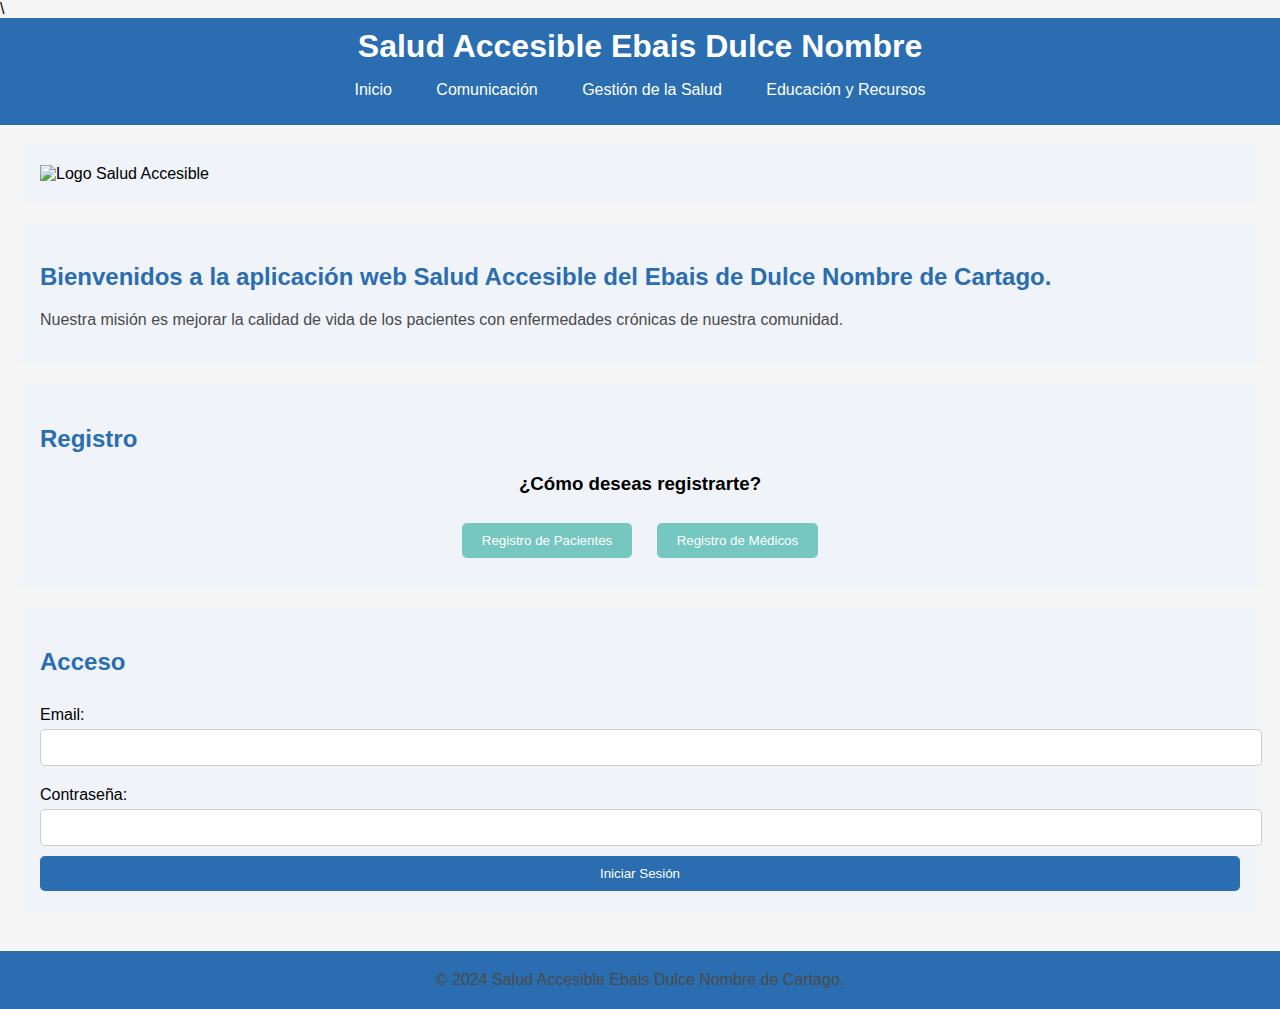
==== inicio.html @ e50e6e3c "Pagina Inicio Camila" ====
<!DOCTYPE html>
<html>

<head>
    <meta charset="UTF-8">
    <title>Salud Accesible Ebais Dulce Nombre</title>
    <link rel="stylesheet" href="./css/styles.css">\
    <script src="./js/script.js"></script>
</head>

<body>
    <header>
        <h1>Salud Accesible Ebais Dulce Nombre</h1>
        <nav>
            <ul>
                <li><a href="inicio.html">Inicio</a></li>
                <li><a href="comunicacion.html">Comunicación</a></li>
                <li><a href="gestionSalud">Gestión de la Salud</a></li>
                <li><a href="educacionRecursos">Educación y Recursos</a></li>
            </ul>
        </nav>
    </header>
    <main>
        <section>
            <img src="./images/logo.jpg" alt="Logo Salud Accesible">
        </section>
        <section class="infro-general">
            <h2>Bienvenidos a la aplicación web Salud Accesible del Ebais de Dulce Nombre de Cartago.</h2>
            <p>Nuestra misión es mejorar la calidad de vida de los pacientes con enfermedades crónicas de nuestra comunidad.</p>
        </section>
        <section class="registro">
            <h2>Registro</h2>
            <div class="registro-opciones">
                <h3>¿Cómo deseas registrarte?</h3>
                <button onclick="location.href='registro-pacientes.html'">Registro de Pacientes</button>
                <button onclick="location.href='registro-medicos.html'">Registro de Médicos</button>
            </div>
        </section>
        <section class="acceso">
            <h2>Acceso</h2>
            <form class="login">
                <label for="login-email">Email:</label>
                <input type="email" id="login-email" name="email" required>
                
                <label for="login-password">Contraseña:</label>
                <input type="password" id="login-password" name="password" required>
                
                <button type="submit">Iniciar Sesión</button>
            </form>
        </section>
    </main>
    <footer>
        <p>&copy; 2024 Salud Accesible Ebais Dulce Nombre de Cartago.</p>
    </footer>
</body>

</html>
---- css/styles.css ----
body {
    font-family: Arial, sans-serif;
    margin: 0;
    padding: 0;
    background-color: #F5F5F5; /* Whitesmoke */
}

header {
    background-color: #2A6DB0; /* Azul Marino */
    color: #FFFFFF; /* Blanco */
    padding: 10px 0;
    text-align: center;
}

header h1 {
    margin: 0;
}

nav ul {
    list-style: none;
    padding: 0;
}

nav ul li {
    display: inline;
    margin: 0 10px;
}

nav ul li a {
    color: #FFFFFF; /* Blanco */
    text-decoration: none;
    padding: 5px 10px;
    border-radius: 3px;
}

nav ul li a:hover {
    background-color: #76C7C0; /* Verde Claro */
}

main {
    padding: 20px;
}

section {
    margin-bottom: 20px;
    background-color: #F0F4F8; /* Gris Claro */
    padding: 20px;
    border-radius: 5px;
}

h2 {
    color: #2A6DB0; /* Azul Marino */
}

p {
    color: #4A4A4A; /* Gris Oscuro */
}

form {
    display: flex;
    flex-direction: column;
}

form label {
    margin-top: 10px;
    margin-bottom: 5px;
}

form input[type="text"],
form input[type="email"],
form input[type="password"],
form textarea {
    width: 100%;
    padding: 10px;
    margin-bottom: 10px;
    border: 1px solid #ccc;
    border-radius: 5px;
}

form button[type="submit"] {
    padding: 10px;
    background-color: #2A6DB0; /* Azul Marino */
    color: #FFFFFF; /* Blanco */
    border: none;
    border-radius: 5px;
    cursor: pointer;
}

form button[type="submit"]:hover {
    background-color: #76C7C0; /* Verde Claro */
}

footer {
    background-color: #2A6DB0; /* Azul Marino */
    color: #FFFFFF; /* Blanco */
    padding: 20px 0;
    text-align: center;
}

footer p {
    margin: 0;
}

.alerta {
    color: #E57373; /* Rojo Suave */
    font-weight: bold;
}

.resaltado {
    background-color: #FFEB3B; /* Amarillo Suave */
    padding: 5px;
    border-radius: 3px;
}

.boton-confirmacion {
    background-color: #FFB74D; /* Naranja Suave */
    color: #FFFFFF; /* Blanco */
    padding: 10px;
    border: none;
    border-radius: 5px;
    cursor: pointer;
}

.boton-confirmacion:hover {
    background-color: #FFB74D; /* Naranja Suave más oscuro */
}

.services {
    padding: 20px 0;
}

.service-container {
    display: flex;
    justify-content: center;
    align-items: center;
}

.service-box {
    margin: 10px;
    padding: 20px;
    background-color: #F5F5F5; /* Whitesmoke */
    border-radius: 5px;
    text-align: center;
    max-width: 30%;
}

.service-box img {
    max-width: 100%;
    height: auto;
    border-radius: 5px;
}

.service-box h3 {
    margin: 10px 0;
    color: #2A6DB0; /* Azul Marino */
}

.service-box p {
    color: #4A4A4A; /* Gris Oscuro */
}

.registro-opciones {
    text-align: center;
}

.registro-opciones button {
    padding: 10px 20px;
    margin: 10px;
    background-color: #76C7C0; /* Verde Claro */
    color: #FFFFFF; /* Blanco */
    border: none;
    border-radius: 5px;
    cursor: pointer;
}

.registro-opciones button:hover {
    background-color: #2A6DB0; /* Azul Marino */
}
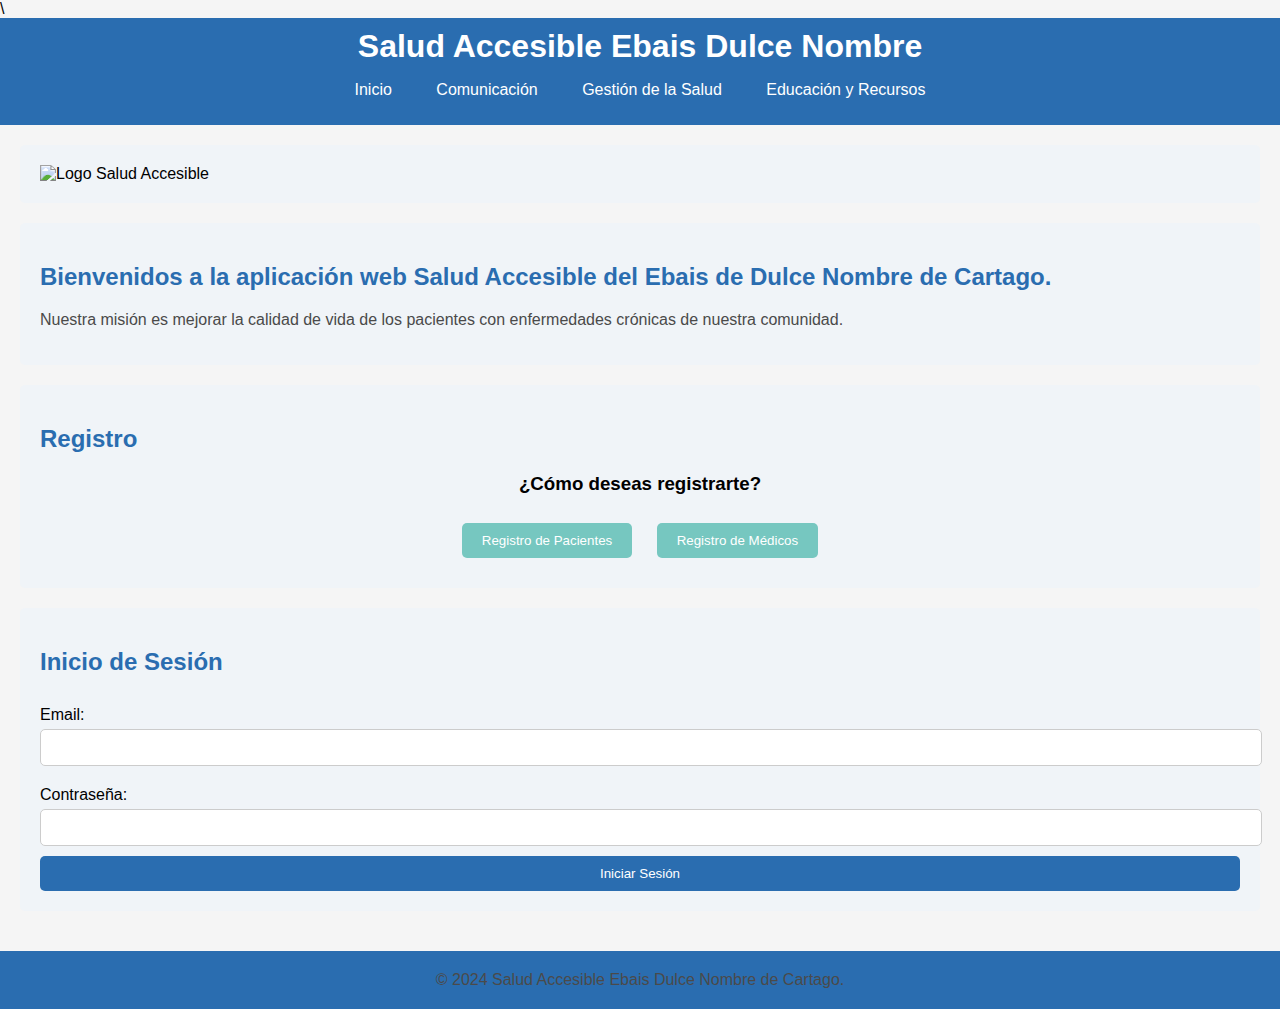
==== commit f105ecbe: "Update inicio.html" ====
--- a/inicio.html
+++ b/inicio.html
@@ -36,8 +36,8 @@
                 <button onclick="location.href='registro-medicos.html'">Registro de Médicos</button>
             </div>
         </section>
-        <section class="acceso">
-            <h2>Acceso</h2>
+        <section class="inicio de Sesión">
+            <h2>Inicio de Sesión</h2>
             <form class="login">
                 <label for="login-email">Email:</label>
                 <input type="email" id="login-email" name="email" required>
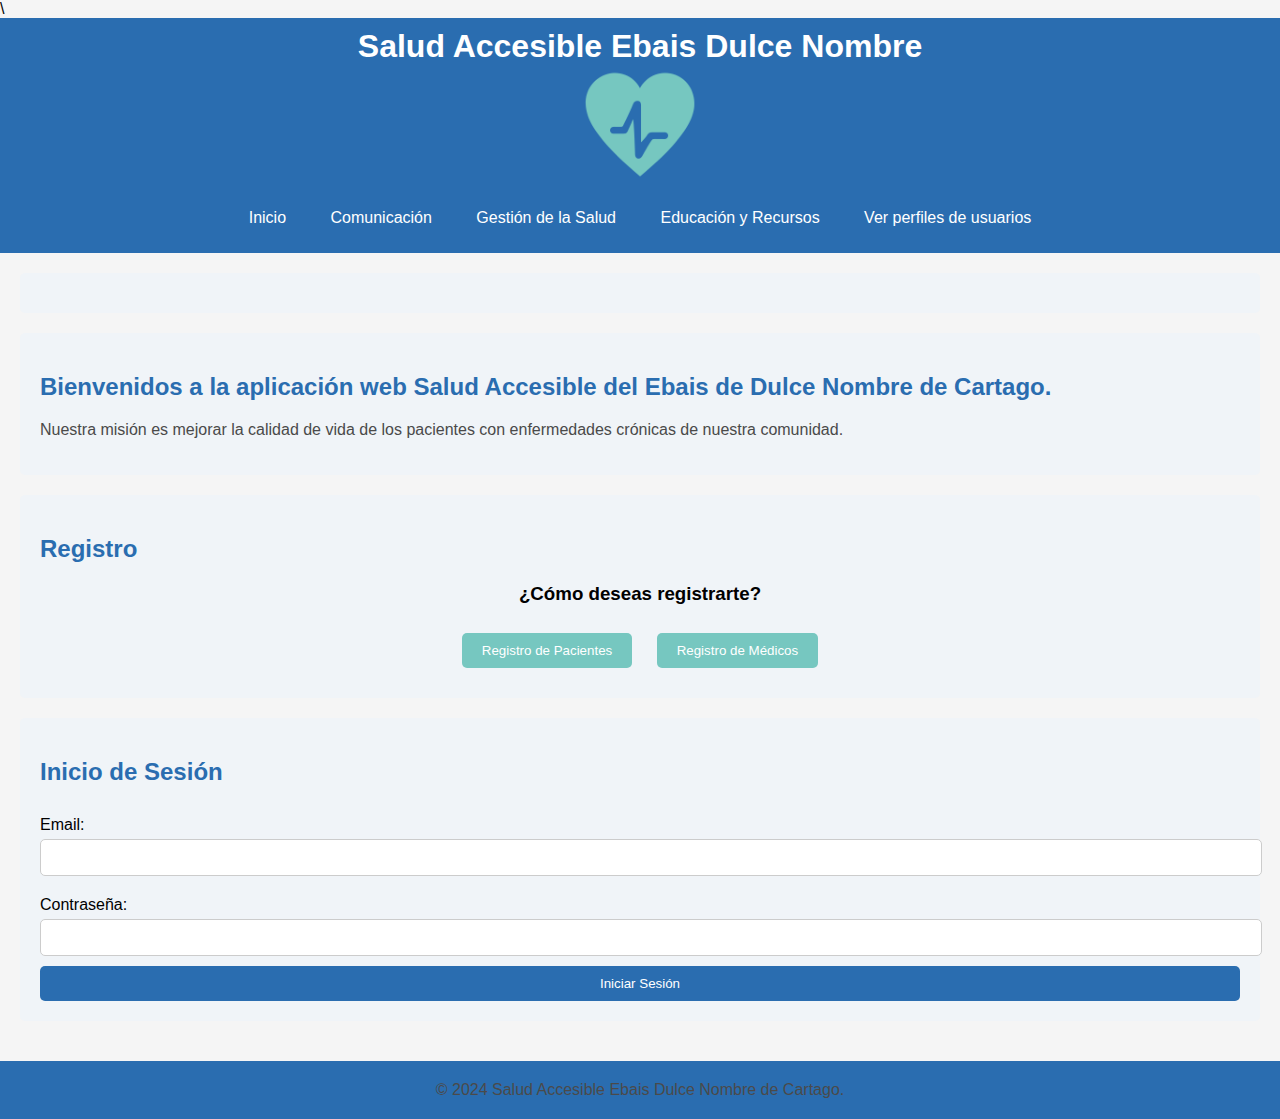
==== commit 4415f2c6: "Modificaciones logo y páginas de perfiles de usuario" ====
--- a/inicio.html
+++ b/inicio.html
@@ -11,18 +11,19 @@
 <body>
     <header>
         <h1>Salud Accesible Ebais Dulce Nombre</h1>
+        <h1><img src="./images/logo.png" alt="logo" height="120px"></h1>
         <nav>
             <ul>
                 <li><a href="inicio.html">Inicio</a></li>
                 <li><a href="comunicacion.html">Comunicación</a></li>
                 <li><a href="gestionSalud">Gestión de la Salud</a></li>
                 <li><a href="educacionRecursos">Educación y Recursos</a></li>
+                <li><a href="perfil-usuario.html">Ver perfiles de usuarios</a></li>
             </ul>
         </nav>
     </header>
     <main>
         <section>
-            <img src="./images/logo.jpg" alt="Logo Salud Accesible">
         </section>
         <section class="infro-general">
             <h2>Bienvenidos a la aplicación web Salud Accesible del Ebais de Dulce Nombre de Cartago.</h2>
--- a/css/styles.css
+++ b/css/styles.css
@@ -175,4 +175,4 @@
 
 .registro-opciones button:hover {
     background-color: #2A6DB0; /* Azul Marino */
-}+}
